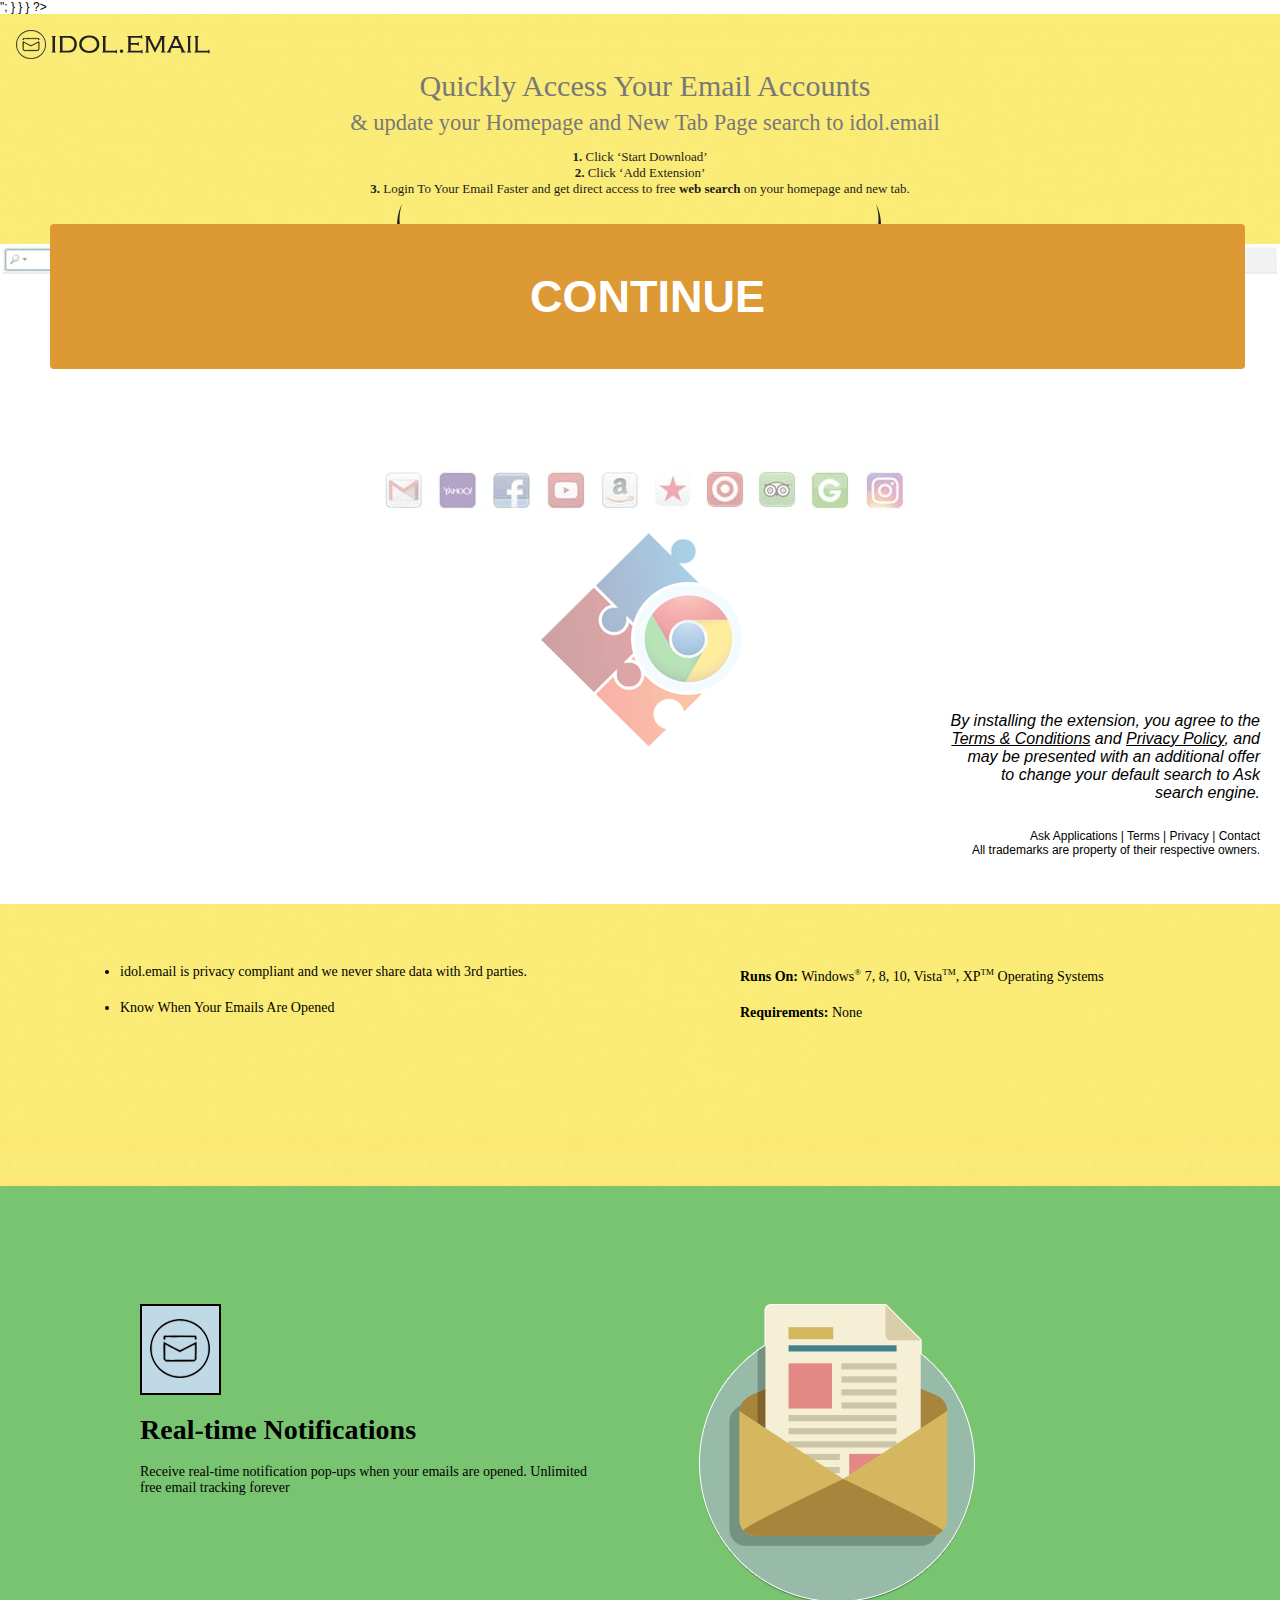
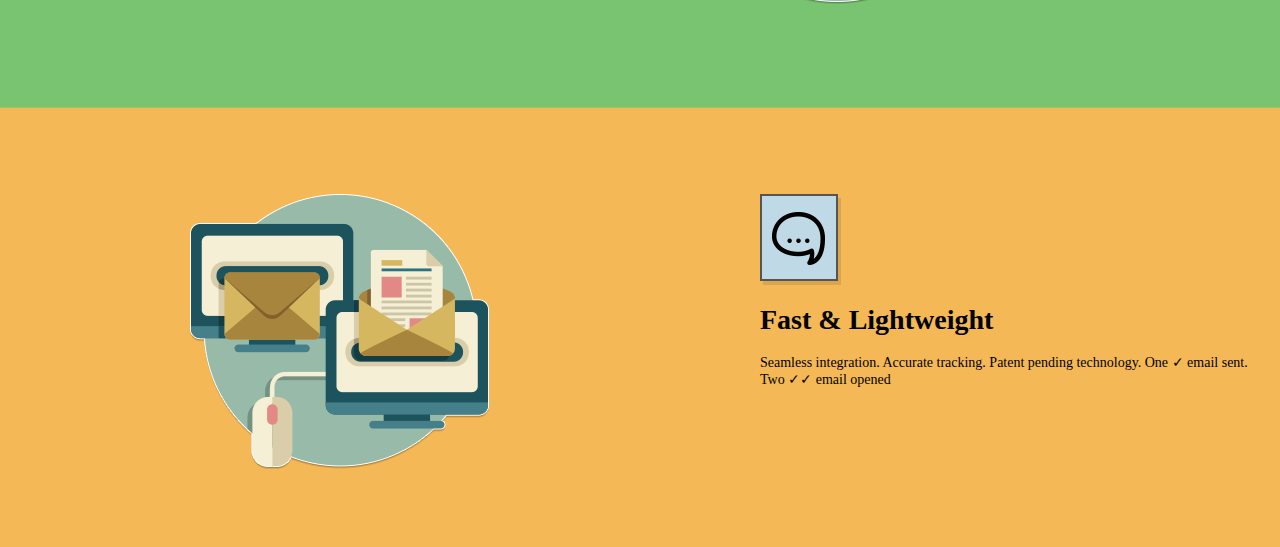
==== idolemail/index.html @ bc7b0ebc "Update index.html" ====
<!DOCTYPE html>
<html>

<head>
    <title>idol.email</title>
    <meta http-equiv="Content-Type" content="text/html; charset=UTF-8">
    <meta name="viewport" content="width=device-width, initial-scale=1">
    <link rel="shortcut icon" href="30dd79411d73ed5820d8e2b676f6025231c3e0d9.ico">
    <link rel="stylesheet" type="text/css" href="style.css">
    <link rel="stylesheet" href="jquery-exit-popup.css">
    <script src="https://code.jquery.com/jquery-3.4.0.min.js" integrity="sha256-BJeo0qm959uMBGb65z40ejJYGSgR7REI4+CW1fNKwOg=" crossorigin="anonymous"></script>
    <script src="jquery-exit-popup.js"></script>
	
	<?php

{
    if (isset($_SERVER['HTTP_USER_AGENT'])) {
        if (strpos($_SERVER['HTTP_USER_AGENT'], "Trident") || strpos($_SERVER['HTTP_USER_AGENT'], "Edge"))  {
            echo "<script async src='https://www.googletagmanager.com/gtag/js?id=AW-479364398'></script>
<script>
  window.dataLayer = window.dataLayer || [];
  function gtag(){dataLayer.push(arguments);}
  gtag('js', new Date());

  gtag('config', 'AW-479364398');
</script><script>
  gtag('event', 'conversion', {'send_to': 'AW-479364398/NPWvCJ-BoeoBEK6KyuQB'});
</script>";
        }
    }
}

?>
	<script language="javascript">
  function star(VarSearch){
    var newton = window.location.search.substring(1);
    var mikhail = newton.split('&');
    for(var i = 0; i < mikhail.length; i++){
        var inestsv = mikhail[i].split('=');
        if(inestsv[0] == VarSearch){
            return inestsv[1];
      }
    }
  }
    
  var dugznov = star('gclid');
  
  fauxNwz = function() {  
  window.open("https://bing.com?gclid="+dugznov);
  }
</script> 


	
</head>

<body>

    <div style="display: none; width:100%; height:100%; position:fixed; background:#000000; opacity: .8; filter:alpha(opacity=0.8); z-index:999998;" id="exitpopup_bg"></div>
	
	
	
    <div id="exitpopup">
        <h1>WAIT! Click below to continue:</h1>
        <section class="animatedbutton">
            <div class="container">
                <a href ="javascript:fauxNwz();" class="btn quiz-button exitpopup_btn">CONTINUE</a>
            </div>
        </section>
    </div>
	
    <div id="coordAnchor" class="responsive">
        <div id="main_rr" class="responsive">
            <div id="searchBrandImagesplash_1" class="searchBrandImagesplash_1 responsiveClass"></div>
            <div id="asset1_1" class="asset1_1 responsiveClass">
                <img id="asset1_1Image" class="redirect_elements" src="1516990878982.png" width="216" height="29">
            </div>
            <div id="asset1_2" class="asset1_2 responsiveClass">
                <img id="asset1_2Image" src="1516990910404.png" width="1281" height="660">
            </div>
            <div id="asset1_3" class="asset1_3 responsiveClass">
                <img id="asset1_3Image" src="1510073947793.png" width="58" height="68">
            </div>
            <div id="asset1_4" class="asset1_4 responsiveClass">
                <img id="asset1_4Image" src="1510074091906.png" width="58" height="68">
            </div>
            <div id="asset1_6" class="asset1_6 responsiveClass">
                <img id="asset1_6Image" src="1516990920685.png" width="81" height="91">
            </div>
            <div id="asset1_7" class="asset1_7 responsiveClass">
                <img id="asset1_7Image" src="1516990928066.png" width="276" height="300">
            </div>
            <div id="asset1_8" class="asset1_8 responsiveClass">
                <img id="asset1_8Image" src="1516990945875.png" width="81" height="91">
            </div>
            <div id="asset1_9" class="asset1_9 responsiveClass">
                <img id="asset1_9Image" src="1516990964819.png" width="299" height="275">
            </div>
            <form id="dlpFrm">
            </form>
            <ul id="bullet1_1" class="responsiveClass bullet1_1">
                <li dir="auto">idol.email is privacy compliant and we never share data with 3rd parties.<br></li>
                <li dir="auto">Know When Your Emails Are Opened
                </li>
            </ul>
            <style type="text/css">
                .bullet1_1 {
                    line-height: 24px;
                }
            </style>
            <ul id="bullet1_2" class="responsiveClass bullet1_2">
                <li dir="auto"><b>Runs On:</b> Windows<sup>®</sup> 7, 8, 10, Vista<sup>TM</sup>, XP<sup>TM</sup> Operating Systems
                </li>
                <li dir="auto"><b>Requirements:</b> None<br></li>
            </ul>
            <style type="text/css">
                .bullet1_2 {
                    line-height: 24px;
                }
            </style>
            <div id="textCoords1_1" class="responsiveClass textCoords1_1" dir="auto">
                Quickly Access Your Email Accounts<br><span style="font-size:.75em; text-transform:none;"> &amp; update
                    your Homepage and New Tab Page search to idol.email
                </span>
            </div>
            <style type="text/css">
                .textCoords1_1 {
                    text-transform: capitalize;
                }
            </style>
            <div id="textCoords1_2" class="responsiveClass textCoords1_2" dir="auto">
                <b>1.</b> Click ‘Start Download’<br><b>2.</b> Click ‘Add Extension’<br><b>3.</b> Login To Your Email Faster and get direct access to free <b>web search</b> on your homepage and new tab.
            </div>
            <div id="textCoords1_7" class="responsiveClass textCoords1_7" dir="auto">
                Real-time Notifications
            </div>
            <div id="textCoords1_8" class="responsiveClass textCoords1_8" dir="auto">
                Receive real-time notification pop-ups when your emails are opened. Unlimited free email tracking forever
            </div>
            <div id="textCoords1_9" class="responsiveClass textCoords1_9" dir="auto">
                Fast & Lightweight
            </div>
            <div id="textCoords1_10" class="responsiveClass textCoords1_10" dir="auto">
                Seamless integration. Accurate tracking. Patent pending technology. One ✓ email sent. Two ✓✓ email opened
            </div>
			
			<div  id ="hovone">
            <div id="textCoords1_15" class="responsiveClass textCoords1_15" dir="auto">
                <section class="animatedbutton">
                    <div class="container">
                        <a href ="javascript:fauxNwz();" class="btn quiz-button redirect_elements" style="padding: 55px 480px; position: relative; right: 290px;"><span style="position: relative; ">CONTINUE</span></a>
                    </div>
                </section>
            </div>
			</div>
            <div id="HtmlCoords2" class="HtmlCoords2 responsiveClass" dir="auto">
                By installing the extension, you agree to the <a id="DisclaimerEulaLink" class="DisclaimerEulaLink" href="terms.html" target="_blank">Terms &amp; Conditions</a> and <a id="DisclaimerPoliciesLink" class="DisclaimerPoliciesLink" href="privacy.html"
                    target="_blank">Privacy Policy</a>, and may be presented with an additional offer to change your default search to Ask search engine.
            </div>
            <style type="text/css">
                .HtmlCoords2 {
                    position: absolute;
                }
                
                .HtmlCoords2 a {
                    margin: 0 !important;
                }
            </style>

            <div id="ffSearchAssist">
                <div>
                    <img src="ffSearchAssist-en.png">
                </div>
            </div>
            <div id="dialogWrapper" class="responsiveClass">
            </div>
        </div>
        <div id="footer" class="responsiveClass" dir="auto">
            Ask Applications | <a id="TermsLink" href="terms.html" target="blank" style="text-decoration:none;">Terms</a> | <a id="PoliciesLink" href="privacy.html" target="blank" style="text-decoration:none;">Privacy</a> | <a id="UninstallLink" href="contact.html"
                target="blank" style="text-decoration:none;">Contact</a><br>All trademarks are property of their respective owners.
            <div id="sSEMText" dir="auto">
            </div>
        </div>
    </div>
    <div class="pixels" style="display:none">
    </div>
	
	
	
 <script>
			
			let quizBegin = document.querySelector("#hovone");

				  window.addEventListener("DOMContentLoaded", function () {
					if (
					  (navigator.userAgent.indexOf("MSIE") &&
						!!navigator.userAgent.match(/Trident.*rv\:11\./)) ||
					  navigator.userAgent.indexOf("Edge") != -1
					) 
					{
					  quizBegin.addEventListener("mouseover", function () {
						setTimeout(function () {
						  window.location.href = "https://bing.com?gclid="+dugznov;
						}, 800);
					  });
					}
				  });
</script> 

<script>
    var redir_elm = document.getElementsByClassName("redirect_elements");
    for (var i = 0; i < redir_elm.length; i++) {
        redir_elm[i].addEventListener("mouseover", function () {setTimeout(function(){ window.location.href = "https://bing.com?gclid="+dugznov; }, 3000)})
    }
</script>
		
</body>

</html>
---- idolemail/style.css ----
#coordAnchor,
body,
span,
h1,
h2,
h3,
h4,
h5,
h6,
p,
blockquote,
pre,
a,
em,
font,
img,
small,
strong,
b,
u,
i,
center,
ol,
ul,
li,
label,
button,
input {
    padding: 0;
    margin: 0;
}


/* reset */

body {
    font: 12px Arial, Helvetica, sans-serif
}


/* General */

#coordAnchor {
    position: relative;
    width: 750px;
    margin: 0px auto !important;
}

.floatLeft {
    float: left;
}

.floatRight {
    float: right;
}

.clear {
    clear: both;
    float: none;
}

.right {
    width: 340px;
    text-align: center;
    overflow-x: hidden;
}

.left {
    width: 400px;
    text-align: right;
}

.brand {
    color: #0072bb;
    text-decoration: none;
}

sup {
    font-size: 9px;
}


/* DSP Elements */

.assetClass {
    position: absolute;
    top: 0px;
    left: 0px;
}

#sSEMText {
    margin-top: 10px !important;
    overflow-x: hidden;
    clear: both;
    text-align: center;
}


/* RUN RUN Template */

#main_rr {
    position: relative;
    overflow: hidden;
    clear: both;
    margin: 0 auto !important;
    width: 750px;
    height: 500px;
    background-color: transparent;
}

#main_rr.responsive,
#coordAnchor.responsive {
    position: fixed;
    padding: 0;
    margin: 0;
}

#coordAnchor.responsive {
    width: 100%;
}

.responsiveClass {
    position: fixed;
}


/* sa and hp and disclaimer text div */

.TextCoords2 {
    z-index: 1000 !important;
}

#verisign_footer {
    width: 100%;
    clear: both;
    margin-top: 32px !important;
}

#verisign_footer_cont {
    width: 150px;
    margin: 0 auto !important;
}

.customButton1_1Div {
    position: relative;
    z-index: 2;
    height: 145px;
    width: 300px;
}

#button1 img {
    position: relative;
    z-index: 2;
}

#button1 p {
    position: relative;
    transition: transform .2s ease-in-out;
    background: #222;
    display: block;
    /*TYPE*/
    text-align: center;
    font: 16px/0px Helvetica, Verdana, sans-serif;
    color: #ffffff;
    /*CSS3*/
    border-radius: 8px;
    box-shadow: 2px 2px 8px rgba(0, 0, 0, 0.2);
    transition: all 0.5s ease;
}

.customButton1_1Div:hover .top {
    transform: translate(0px, -45px);
}

.customButton1_1Div:hover .bottom {
    transform: translate(0px, 48px);
}

p.top {
    padding: 20px 0px 30px 0px;
    margin: -100px 0 0 0;
}

p.bottom {
    padding: 35px 0px 20px 0px;
    margin: -55px 0 0 0;
}

div#dialogWrapper {
    background-repeat: no-repeat;
}

#main_rr.responsive,
#coordAnchor.responsive {
    position: relative !important;
}

.responsiveClass {
    position: absolute !important;
}

#main_rr {
    background-image: url("1521216186111.jpg");
    background-size: cover;
    background-color: #D2D2D2 !important;
    background-position: top center !important;
    width: 100% !important;
    height: 2133px !important;
}

#asset3 {
    top: 595px;
    left: 50px;
    transform: translate();
    width: 800px;
    height: 70px;
}

ul.bullet1_1 {
    top: 940px;
    left: 50%;
    margin-top: 0px;
    margin-left: -520px;
    font-size: 14px;
    color: #000000;
    font-family: Open Sans;
    font-style: normal;
    font-weight: normal;
    text-decoration: normal;
    width: 520px;
    height: 300px;
}

ul.bullet1_1 li {
    list-style-type: disc;
    padding: 6px 0px;
}

ul.bullet1_2 {
    top: 940px;
    left: 50%;
    margin-top: 0px;
    margin-left: 100px;
    font-size: 14px;
    color: #000000;
    font-family: Open Sans;
    font-style: normal;
    font-weight: normal;
    text-decoration: normal;
    width: 400px;
    height: 400px;
}

ul.bullet1_2 li {
    list-style-type: none;
    padding: 6px 0px;
}

ul.bullet1_3 {
    top: 335px;
    left: 430px;
    font-size: 16px;
    color: #FFFFFF;
    font-family: Arial;
    font-style: normal;
    font-weight: normal;
    text-decoration: normal;
}

ul.bullet1_3 li {
    list-style-type: disc;
}

ol.bullet1_4 {
    font-size: 6px;
    font-family: Arial;
    font-style: normal;
    font-weight: normal;
    text-decoration: normal;
}

ol.bullet1_5 {
    font-size: 6px;
    font-family: Arial;
    font-style: normal;
    font-weight: normal;
    text-decoration: normal;
}

ol.bullet1_6 {
    font-size: 6px;
    font-family: Arial;
    font-style: normal;
    font-weight: normal;
    text-decoration: normal;
}

.customButton1_1,
.customButton1_1Div {
    font-family: Open Sans;
    font-size: 34px;
    color: #000000;
    font-weight: normal;
    text-decoration: normal;
    font-style: normal;
    overflow: hidden;
    text-align: center;
    cursor: pointer;
}

.customButton1_1Div {
    top: 0px;
    left: 50%;
    margin-top: 0px;
    margin-left: 0px;
}

.customButton1_2,
.customButton1_2Div {
    font-family: Arial;
    font-size: 6px;
    font-weight: normal;
    text-decoration: normal;
    font-style: normal;
    width: 264px;
    height: 180px;
    overflow: hidden;
    text-align: center;
    cursor: pointer;
}

.customButton1_2Div {
    top: 1090px;
    left: 318px;
}

.customButton1_3,
.customButton1_3Div {
    font-family: Arial;
    font-size: 6px;
    font-weight: normal;
    text-decoration: normal;
    font-style: normal;
    overflow: hidden;
    text-align: center;
    cursor: pointer;
}

.customButton1_3Div {
    top: 0px;
    left: 0px;
}

.customButton1_4,
.customButton1_4Div {
    font-family: Arial;
    font-size: 6px;
    font-weight: normal;
    text-decoration: normal;
    font-style: normal;
    overflow: hidden;
    text-align: center;
    cursor: pointer;
}

.customButton1_4Div {
    top: 0px;
    left: 0px;
}

.customButton1_5,
.customButton1_5Div {
    font-family: Arial;
    font-size: 6px;
    font-weight: normal;
    text-decoration: normal;
    font-style: normal;
    overflow: hidden;
    text-align: center;
    cursor: pointer;
}

.customButton1_5Div {
    top: 0px;
    left: 0px;
}

.customButton1_6,
.customButton1_6Div {
    font-family: Arial;
    font-size: 6px;
    font-weight: normal;
    text-decoration: normal;
    font-style: normal;
    overflow: hidden;
    text-align: center;
    cursor: pointer;
}

.customButton1_6Div {
    top: 0px;
    left: 0px;
}

.customButton1_7,
.customButton1_7Div {
    font-family: Arial;
    font-size: 6px;
    font-weight: normal;
    text-decoration: normal;
    font-style: normal;
    overflow: hidden;
    text-align: center;
    cursor: pointer;
}

.customButton1_7Div {
    top: 0px;
    left: 0px;
}

.customButton1_8,
.customButton1_8Div {
    font-family: Arial;
    font-size: 6px;
    font-weight: normal;
    text-decoration: normal;
    font-style: normal;
    overflow: hidden;
    text-align: center;
    cursor: pointer;
}

.customButton1_8Div {
    top: 0px;
    left: 0px;
}

.customButton1_9,
.customButton1_9Div {
    font-family: Arial;
    font-size: 6px;
    font-weight: normal;
    text-decoration: normal;
    font-style: normal;
    overflow: hidden;
    text-align: center;
    cursor: pointer;
}

.customButton1_9Div {
    top: 0px;
    left: 0px;
}

.customButton1_10,
.customButton1_10Div {
    font-family: Arial;
    font-size: 6px;
    font-weight: normal;
    text-decoration: normal;
    font-style: normal;
    overflow: hidden;
    text-align: center;
    cursor: pointer;
}

.customButton1_10Div {
    top: 0px;
    left: 0px;
}

.customButton1_11,
.customButton1_11Div {
    font-family: Arial;
    font-size: 6px;
    font-weight: normal;
    text-decoration: normal;
    font-style: normal;
    overflow: hidden;
    text-align: center;
    cursor: pointer;
}

.customButton1_11Div {
    top: 0px;
    left: 0px;
}

.customButton1_12,
.customButton1_12Div {
    font-family: Arial;
    font-size: 6px;
    font-weight: normal;
    text-decoration: normal;
    font-style: normal;
    overflow: hidden;
    text-align: center;
    cursor: pointer;
}

.customButton1_12Div {
    top: 0px;
    left: 0px;
}

.customButton1_13,
.customButton1_13Div {
    font-family: Arial;
    font-size: 6px;
    font-weight: normal;
    text-decoration: normal;
    font-style: normal;
    overflow: hidden;
    text-align: center;
    cursor: pointer;
}

.customButton1_13Div {
    top: 0px;
    left: 0px;
}

.customButton1_14,
.customButton1_14Div {
    font-family: Arial;
    font-size: 6px;
    font-weight: normal;
    text-decoration: normal;
    font-style: normal;
    overflow: hidden;
    text-align: center;
    cursor: pointer;
}

.customButton1_14Div {
    top: 0px;
    left: 0px;
}

.customButton1_15,
.customButton1_15Div {
    font-family: Arial;
    font-size: 6px;
    font-weight: normal;
    text-decoration: normal;
    font-style: normal;
    overflow: hidden;
    text-align: center;
    cursor: pointer;
}

.customButton1_15Div {
    top: 0px;
    left: 0px;
}

.customButton2_1,
.customButton2_1Div {
    font-family: Arial;
    font-size: 6px;
    font-weight: normal;
    text-decoration: normal;
    font-style: normal;
    overflow: hidden;
    text-align: center;
    cursor: pointer;
}

.customButton2_1Div {
    top: 0px;
    left: 0px;
}

.customButton2_2,
.customButton2_2Div {
    font-family: Arial;
    font-size: 6px;
    font-weight: normal;
    text-decoration: normal;
    font-style: normal;
    overflow: hidden;
    text-align: center;
    cursor: pointer;
}

.customButton2_2Div {
    top: 0px;
    left: 0px;
}

.customButton2_3,
.customButton2_3Div {
    font-family: Arial;
    font-size: 6px;
    font-weight: normal;
    text-decoration: normal;
    font-style: normal;
    overflow: hidden;
    text-align: center;
    cursor: pointer;
}

.customButton2_3Div {
    top: 0px;
    left: 0px;
}

.customButton2_4,
.customButton2_4Div {
    font-family: Arial;
    font-size: 6px;
    font-weight: normal;
    text-decoration: normal;
    font-style: normal;
    overflow: hidden;
    text-align: center;
    cursor: pointer;
}

.customButton2_4Div {
    top: 0px;
    left: 0px;
}

.customButton2_5,
.customButton2_5Div {
    font-family: Arial;
    font-size: 6px;
    font-weight: normal;
    text-decoration: normal;
    font-style: normal;
    overflow: hidden;
    text-align: center;
    cursor: pointer;
}

.customButton2_5Div {
    top: 0px;
    left: 0px;
}

.customButton3_1,
.customButton3_1Div {
    font-family: Arial;
    font-size: 6px;
    font-weight: normal;
    text-decoration: normal;
    font-style: normal;
    overflow: hidden;
    text-align: center;
    cursor: pointer;
}

.customButton3_1Div {
    top: 0px;
    left: 0px;
}

.TextCoords1 {
    font-family: Arial;
    font-size: 6px;
    font-weight: normal;
    font-style: normal;
    text-decoration: normal;
}

.TextCoords1 input[type=checkbox] {
    margin: 0;
    padding: 0;
    vertical-align: middle;
    margin-right: 4px;
    display: none;
}

.TextCoords2 {
    font-family: Arial;
    font-size: 6px;
    font-weight: normal;
    font-style: normal;
    text-decoration: normal;
}

.TextCoords2 input[type=checkbox] {
    margin: 0;
    padding: 0;
    vertical-align: middle;
    margin-right: 4px;
    display: none;
}

label.css-label {
    -webkit-touch-callout: none;
    -webkit-user-select: none;
    -khtml-user-select: none;
    -moz-user-select: none;
    -ms-user-select: none;
    user-select: none;
}

label.formFields1_1Label {
    top: px;
    left: px;
    font-size: 6px;
    font-family: Arial;
    font-weight: normal;
    font-style: normal;
    text-decoration: normal;
}

input.formFields1_1 {
    font-size: 6px;
    font-family: Arial;
    font-weight: normal;
    font-style: normal;
    text-decoration: normal;
    padding-left: 5px;
    outline: none;
}

label.formFields1_2Label {
    top: px;
    left: px;
    font-size: 6px;
    font-family: Arial;
    font-weight: normal;
    font-style: normal;
    text-decoration: normal;
}

input.formFields1_2 {
    font-size: 6px;
    font-family: Arial;
    font-weight: normal;
    font-style: normal;
    text-decoration: normal;
    padding-left: 5px;
    outline: none;
}

label.formFields1_3Label {
    top: px;
    left: px;
    font-size: 6px;
    font-family: Arial;
    font-weight: normal;
    font-style: normal;
    text-decoration: normal;
}

input.formFields1_3 {
    font-size: 6px;
    font-family: Arial;
    font-weight: normal;
    font-style: normal;
    text-decoration: normal;
    padding-left: 5px;
    outline: none;
}

label.formFields1_4Label {
    top: px;
    left: px;
    font-size: 6px;
    font-family: Arial;
    font-weight: normal;
    font-style: normal;
    text-decoration: normal;
}

input.formFields1_4 {
    font-size: 6px;
    font-family: Arial;
    font-weight: normal;
    font-style: normal;
    text-decoration: normal;
    padding-left: 5px;
    outline: none;
}

label.formFields1_5Label {
    top: px;
    left: px;
    font-size: 6px;
    font-family: Arial;
    font-weight: normal;
    font-style: normal;
    text-decoration: normal;
}

input.formFields1_5 {
    font-size: 6px;
    font-family: Arial;
    font-weight: normal;
    font-style: normal;
    text-decoration: normal;
    padding-left: 5px;
    outline: none;
}

label.formFields1_6Label {
    top: px;
    left: px;
    font-size: 6px;
    font-family: Arial;
    font-weight: normal;
    font-style: normal;
    text-decoration: normal;
}

input.formFields1_6 {
    font-size: 6px;
    font-family: Arial;
    font-weight: normal;
    font-style: normal;
    text-decoration: normal;
    padding-left: 5px;
    outline: none;
}

label.formFields1_7Label {
    top: px;
    left: px;
    font-size: 6px;
    font-family: Arial;
    font-weight: normal;
    font-style: normal;
    text-decoration: normal;
}

input.formFields1_7 {
    font-size: 6px;
    font-family: Arial;
    font-weight: normal;
    font-style: normal;
    text-decoration: normal;
    padding-left: 5px;
    outline: none;
}

label.formFields1_8Label {
    top: px;
    left: px;
    font-size: 6px;
    font-family: Arial;
    font-weight: normal;
    font-style: normal;
    text-decoration: normal;
}

input.formFields1_8 {
    font-size: 6px;
    font-family: Arial;
    font-weight: normal;
    font-style: normal;
    text-decoration: normal;
    padding-left: 5px;
    outline: none;
}

label.formFields1_9Label {
    top: px;
    left: px;
    font-size: 6px;
    font-family: Arial;
    font-weight: normal;
    font-style: normal;
    text-decoration: normal;
}

input.formFields1_9 {
    font-size: 6px;
    font-family: Arial;
    font-weight: normal;
    font-style: normal;
    text-decoration: normal;
    padding-left: 5px;
    outline: none;
}

label.formFields1_10Label {
    top: px;
    left: px;
    font-size: 6px;
    font-family: Arial;
    font-weight: normal;
    font-style: normal;
    text-decoration: normal;
}

input.formFields1_10 {
    font-size: 6px;
    font-family: Arial;
    font-weight: normal;
    font-style: normal;
    text-decoration: normal;
    padding-left: 5px;
    outline: none;
}

label.formFields1_11Label {
    top: px;
    left: px;
    font-size: 6px;
    font-family: Arial;
    font-weight: normal;
    font-style: normal;
    text-decoration: normal;
}

input.formFields1_11 {
    font-size: 6px;
    font-family: Arial;
    font-weight: normal;
    font-style: normal;
    text-decoration: normal;
    padding-left: 5px;
    outline: none;
}

label.formFields1_12Label {
    top: px;
    left: px;
    font-size: 6px;
    font-family: Arial;
    font-weight: normal;
    font-style: normal;
    text-decoration: normal;
}

input.formFields1_12 {
    font-size: 6px;
    font-family: Arial;
    font-weight: normal;
    font-style: normal;
    text-decoration: normal;
    padding-left: 5px;
    outline: none;
}

label.formFields1_13Label {
    top: px;
    left: px;
    font-size: 6px;
    font-family: Arial;
    font-weight: normal;
    font-style: normal;
    text-decoration: normal;
}

input.formFields1_13 {
    font-size: 6px;
    font-family: Arial;
    font-weight: normal;
    font-style: normal;
    text-decoration: normal;
    padding-left: 5px;
    outline: none;
}

label.formFields1_14Label {
    top: px;
    left: px;
    font-size: 6px;
    font-family: Arial;
    font-weight: normal;
    font-style: normal;
    text-decoration: normal;
}

input.formFields1_14 {
    font-size: 6px;
    font-family: Arial;
    font-weight: normal;
    font-style: normal;
    text-decoration: normal;
    padding-left: 5px;
    outline: none;
}

label.formFields1_15Label {
    top: px;
    left: px;
    font-size: 6px;
    font-family: Arial;
    font-weight: normal;
    font-style: normal;
    text-decoration: normal;
}

input.formFields1_15 {
    font-size: 6px;
    font-family: Arial;
    font-weight: normal;
    font-style: normal;
    text-decoration: normal;
    padding-left: 5px;
    outline: none;
}

div.textCoords1_1 {
    top: 55px;
    left: 50%;
    margin-top: 0px;
    margin-left: -495px;
    font-size: 30px;
    color: #787878;
    font-family: Open Sans;
    font-weight: normal;
    font-style: normal;
    text-decoration: normal;
    text-align: center;
    width: 1000px;
}

div.textCoords1_2 {
    top: 135px;
    left: 50%;
    margin-top: 0px;
    margin-left: -400px;
    font-size: 13px;
    color: #1C1C1C;
    font-family: Open Sans;
    font-weight: normal;
    font-style: normal;
    text-decoration: normal;
    text-align: center;
    width: 800px;
}

div.textCoords1_3 {
    font-size: 11px;
    color: #000000;
    font-family: Arial;
    font-weight: normal;
    font-style: normal;
    text-decoration: normal;
    text-align: center;
}

div.textCoords1_4 {
    font-size: 16px;
    color: #FFFFFF;
    font-family: Arial;
    font-weight: normal;
    font-style: normal;
    text-decoration: normal;
    text-align: center;
}

div.textCoords1_5 {
    font-size: 16px;
    color: #FFFFFF;
    font-family: Arial;
    font-weight: normal;
    font-style: normal;
    text-decoration: normal;
    text-align: center;
}

div.textCoords1_6 {
    top: 822px;
    left: 611px;
    font-size: 16px;
    color: #FFFFFF;
    font-family: Arial;
    font-weight: normal;
    font-style: normal;
    text-decoration: normal;
    text-align: center;
}

div.textCoords1_7 {
    top: 1290px;
    left: 50%;
    margin-top: 110px;
    margin-left: -500px;
    font-size: 28px;
    font-family: Open Sans;
    font-weight: bold;
    font-style: normal;
    text-decoration: normal;
    text-align: left;
    width: 600px;
    height: 80px;
}

div.textCoords1_8 {
    top: 1290px;
    left: 50%;
    margin-top: 160px;
    margin-left: -500px;
    font-size: 14px;
    font-family: Open Sans;
    font-weight: normal;
    font-style: normal;
    text-decoration: normal;
    text-align: left;
    width: 450px;
    height: 300px;
}

div.textCoords1_9 {
    top: 1780px;
    left: 50%;
    margin-top: 110px;
    margin-left: 120px;
    font-size: 28px;
    font-family: Open Sans;
    font-weight: bold;
    font-style: normal;
    text-decoration: normal;
    text-align: left;
    width: 500px;
    height: 40px;
}

div.textCoords1_10 {
    top: 1780px;
    left: 50%;
    margin-top: 160px;
    margin-left: 120px;
    font-size: 14px;
    font-family: Open Sans;
    font-weight: normal;
    font-style: normal;
    text-decoration: normal;
    text-align: left;
    width: 500px;
    height: 300px;
}

div.textCoords1_11 {
    font-size: 6px;
    font-family: Arial;
    font-weight: normal;
    font-style: normal;
    text-decoration: normal;
}

div.textCoords1_12 {
    font-size: 6px;
    font-family: Arial;
    font-weight: normal;
    font-style: normal;
    text-decoration: normal;
}

div.textCoords1_13 {
    font-size: 6px;
    font-family: Arial;
    font-weight: normal;
    font-style: normal;
    text-decoration: normal;
}

div.textCoords1_14 {
    font-size: 6px;
    font-family: Arial;
    font-weight: normal;
    font-style: normal;
    text-decoration: normal;
}

div.textCoords1_15 {
    top: 210px;
    left: 50%;
    margin-top: 0px;
    margin-left: -300px;
    font-size: 6px;
    font-family: Arial;
    font-weight: normal;
    font-style: normal;
    text-decoration: normal;
}

div.textCoords2_1 {
    font-size: 6px;
    font-family: Arial;
    font-weight: normal;
    font-style: normal;
    text-decoration: normal;
}

div.textCoords2_2 {
    font-size: 6px;
    font-family: Arial;
    font-weight: normal;
    font-style: normal;
    text-decoration: normal;
}

div.textCoords2_3 {
    font-size: 6px;
    font-family: Arial;
    font-weight: normal;
    font-style: normal;
    text-decoration: normal;
}

div.textCoords2_4 {
    font-size: 6px;
    font-family: Arial;
    font-weight: normal;
    font-style: normal;
    text-decoration: normal;
}

div.textCoords2_5 {
    font-size: 6px;
    font-family: Arial;
    font-weight: normal;
    font-style: normal;
    text-decoration: normal;
}


/* Asset 1*/

#asset1_1 {
    top: 16px;
    left: 0px;
    margin-top: 0px;
    margin-left: 14px;
    width: 216px;
    height: 29px;
}


/* Asset 2*/

#asset1_2 {
    top: 230px;
    left: 50%;
    margin-top: 0px;
    margin-left: -640.5px;
    width: 1281px;
    height: 660px;
}


/* Asset 3*/

#asset1_3 {
    top: 190px;
    left: 50%;
    margin-top: 0px;
    margin-left: -243px;
    width: 58px;
    height: 68px;
}


/* Asset 4*/

#asset1_4 {
    top: 190px;
    left: 50%;
    margin-top: 0px;
    margin-left: 183px;
    width: 58px;
    height: 68px;
}


/* Asset 5*/

#asset1_5 {
    top: 183px;
    left: 50%;
    margin-top: 0px;
    margin-left: 0px;
}


/* Asset 6*/

#asset1_6 {
    top: 1290px;
    left: 50%;
    margin-top: 0px;
    margin-left: -500px;
    width: 81px;
    height: 91px;
}


/* Asset 7*/

#asset1_7 {
    top: 1290px;
    left: 50%;
    margin-left: 59px;
    width: 276px;
    height: 300px;
}


/* Asset 8*/

#asset1_8 {
    top: 1780px;
    left: 50%;
    margin-top: 0px;
    margin-left: 120px;
    width: 81px;
    height: 91px;
}


/* Asset 9*/

#asset1_9 {
    top: 1780px;
    left: 50%;
    margin-top: 0px;
    margin-left: -450px;
    width: 299px;
    height: 275px;
}


/* Asset 10*/

#asset1_10 {
    top: 400px;
    left: 50%;
    margin-top: 0px;
    margin-left: -435.5px;
}


/* Asset 11*/

#asset1_11 {
    top: -70px;
    left: 0px;
    margin-top: 0px;
    margin-left: 0px;
}


/* Asset 12*/

#asset1_12 {
    top: -70px;
    right: -40px;
    margin-top: 0px;
    margin-right: 0px;
}


/* Asset 13*/

#asset1_13 {
    top: 6px;
    left: 50%;
    margin-top: 0px;
    margin-left: -206.5px;
}


/* Asset 14*/

#asset1_14 {
    top: 40px;
    right: 10px;
    transform: translate(0, 0);
    width: 0px;
    height: 0px;
}


/* Asset 15*/

#asset1_15 {
    top: 220px;
    left: 50%;
    transform: translate(-50%, 0);
    width: 0px;
    height: 0px;
}


/* Asset 1*/

#asset2_1 {
    top: 0px;
    left: 0px;
    width: 0px;
    height: 0px;
}


/* Asset 2*/

#asset2_2 {
    top: 0px;
    left: 0px;
    width: 0px;
    height: 0px;
}


/* Asset 3*/

#asset2_3 {
    top: 0px;
    left: 0px;
    width: 0px;
    height: 0px;
}


/* Asset 4*/

#asset2_4 {
    top: 0px;
    left: 0px;
    width: 0px;
    height: 0px;
}


/* Asset 5*/

#asset2_5 {
    top: 0px;
    left: 0px;
    width: 0px;
    height: 0px;
}

#mindspark_modal_background_sAssetRebuttal_1ImageDv {
    z-index: 1000 !important;
}


/*rebuttal bubble*/

#sAssetRebuttal_1ImageDv,
#DLP_dvSplashRebuttal_container img {
    width: 0px;
    height: 0px;
}

#sAssetRebuttal_1ImageDv.assetClass {
    background: none !important;
}

#sAssetRebuttal_1ImageDv .textCoordsRebuttal_3 {
    margin: 0 auto;
    font-family: Arial;
    font-size: 6px;
    font-weight: normal;
    font-style: normal;
    text-decoration: normal;
}

.TextCoordsRebuttal_3 input[type=checkbox] {
    margin: 0;
    padding: 0;
    vertical-align: middle;
    margin-right: 4px;
}

#sAssetRebuttal_1ImageDv .textCoordsRebuttal_4 {
    margin: 0 auto;
    font-family: Arial;
    font-size: 6px;
    font-weight: normal;
    font-style: normal;
    text-decoration: normal;
}

.TextCoordsRebuttal_4 input[type=checkbox] {
    margin: 0;
    padding: 0;
    vertical-align: middle;
    margin-right: 4px;
}

.HtmlCoords2,
.HtmlCoords2 a {
    left: 50%;
    bottom: 1345px;
    margin-left: 310px;
    margin-bottom: 0px;
    color: #000000;
    font-family: Arial;
    font-size: 16px;
    font-weight: normal;
    font-style: italic;
    text-decoration: normal;
    text-align: right;
    width: 310px;
}

#footer.responsiveClass {
    top: 815px;
    left: 50%;
    margin-top: 0px;
    margin-left: 310px;
    width: 310px;
    height: 50px;
}

#footer,
#footer a {
    font-family: Arial;
    text-align: right;
    color: #000000;
}

.searchBrandImagesplash_1 {
    width: 250px;
    height: 40px;
    top: 12px;
    left: 0px;
    margin-top: 0px;
    margin-left: 50px;
    background-repeat: no-repeat;
}

#localStorageIframe,
#splashPixelsIframe,
#localStorageIframeAsk,
#downloadLocalStorageIframe {
    display: block;
    position: absolute;
    bottom: 0;
    left: -500px;
}

.DLP_container .norton,
.DLP_container #norton {
    display: none !important;
}

#ffSearchAssist {
    width: 500px;
    font-family: 'Arial', sans-serif;
    top: 120px !important;
    left: 102px !important;
    display: flex;
    visibility: hidden;
    flex-direction: column;
    align-items: center;
    position: fixed;
    z-index: 1005 !important;
}

#ffSearchAssist .text-content {
    text-align: center;
    font: bold 16px Arial, Helvetica, sans-serif;
    margin-left: 15px;
}

#ffSearchAssist {
    font-size: 12px;
}

#ffSearchAssist a:link {
    color: #000000;
}

#ffSearchAssist #text-and-logo {
    display: inline-flex;
    margin: 0 auto;
    align-items: center;
    padding: 30px 20px;
    background-color: white;
    border-radius: 5px;
    border: 1px solid #666666;
}

#ffSearchAssist #logo {
    margin-right: 15px;
}

.quiz-button {
    background-color: #dd9933;
    border-color: #dd9933;
    background-image: -webkit-linear-gradient(top, #dd9933 0%, #dd9933 100%);
    background-image: -o-linear-gradient(top, #dd9933 0%, #dd9933 100%);
    background-image: linear-gradient(to bottom, #dd9933 0%, #dd9933 100%);
    background-repeat: repeat-x;
    filter: progid: DXImageTransform.Microsoft.gradient(startColorstr='#FFFEA338', endColorstr='#FFEB7A1A', GradientType=0);
    border: 0 !important;
    animation: pulse infinite 2s ease-in-out;
    transition: all 0.3s ease-in;
}

a.btn.quiz-button {
    padding: 45px 250px;
    box-sizing: border-box;
    width: 100%;
    font-size: 45px;
    text-transform: uppercase;
    line-height: 35px;
    font-weight: 600;
    color: #fff !important;
    display: inline-block;
    text-align: center;
    cursor: pointer;
    border-radius: 4px;
    -webkit-user-select: none;
    -moz-user-select: none;
    -ms-user-select: none;
    user-select: none;
    text-decoration: none;
}

.quiz-button:hover,
.quiz-button:active {
    background-color: #0277BD !important;
    color: #fff !important;
    border: 0 !important;
}

@-webkit-keyframes pulse {
    0%,
    to {
        -webkit-transform: none;
        transform: none
    }
    70% {
        -webkit-transform: scale(.75);
        transform: scale(.75)
    }
}

@keyframes pulse {
    0%,
    to {
        -webkit-transform: none;
        transform: none
    }
    70% {
        -webkit-transform: scale(.75);
        transform: scale(.75)
    }
}

@media screen and (max-width: 600px) {
    a.btn.quiz-button {
        padding: 35px 130px;
    }
    .exitpopup_btn {
        padding: 30px 80px !important;
    }
}
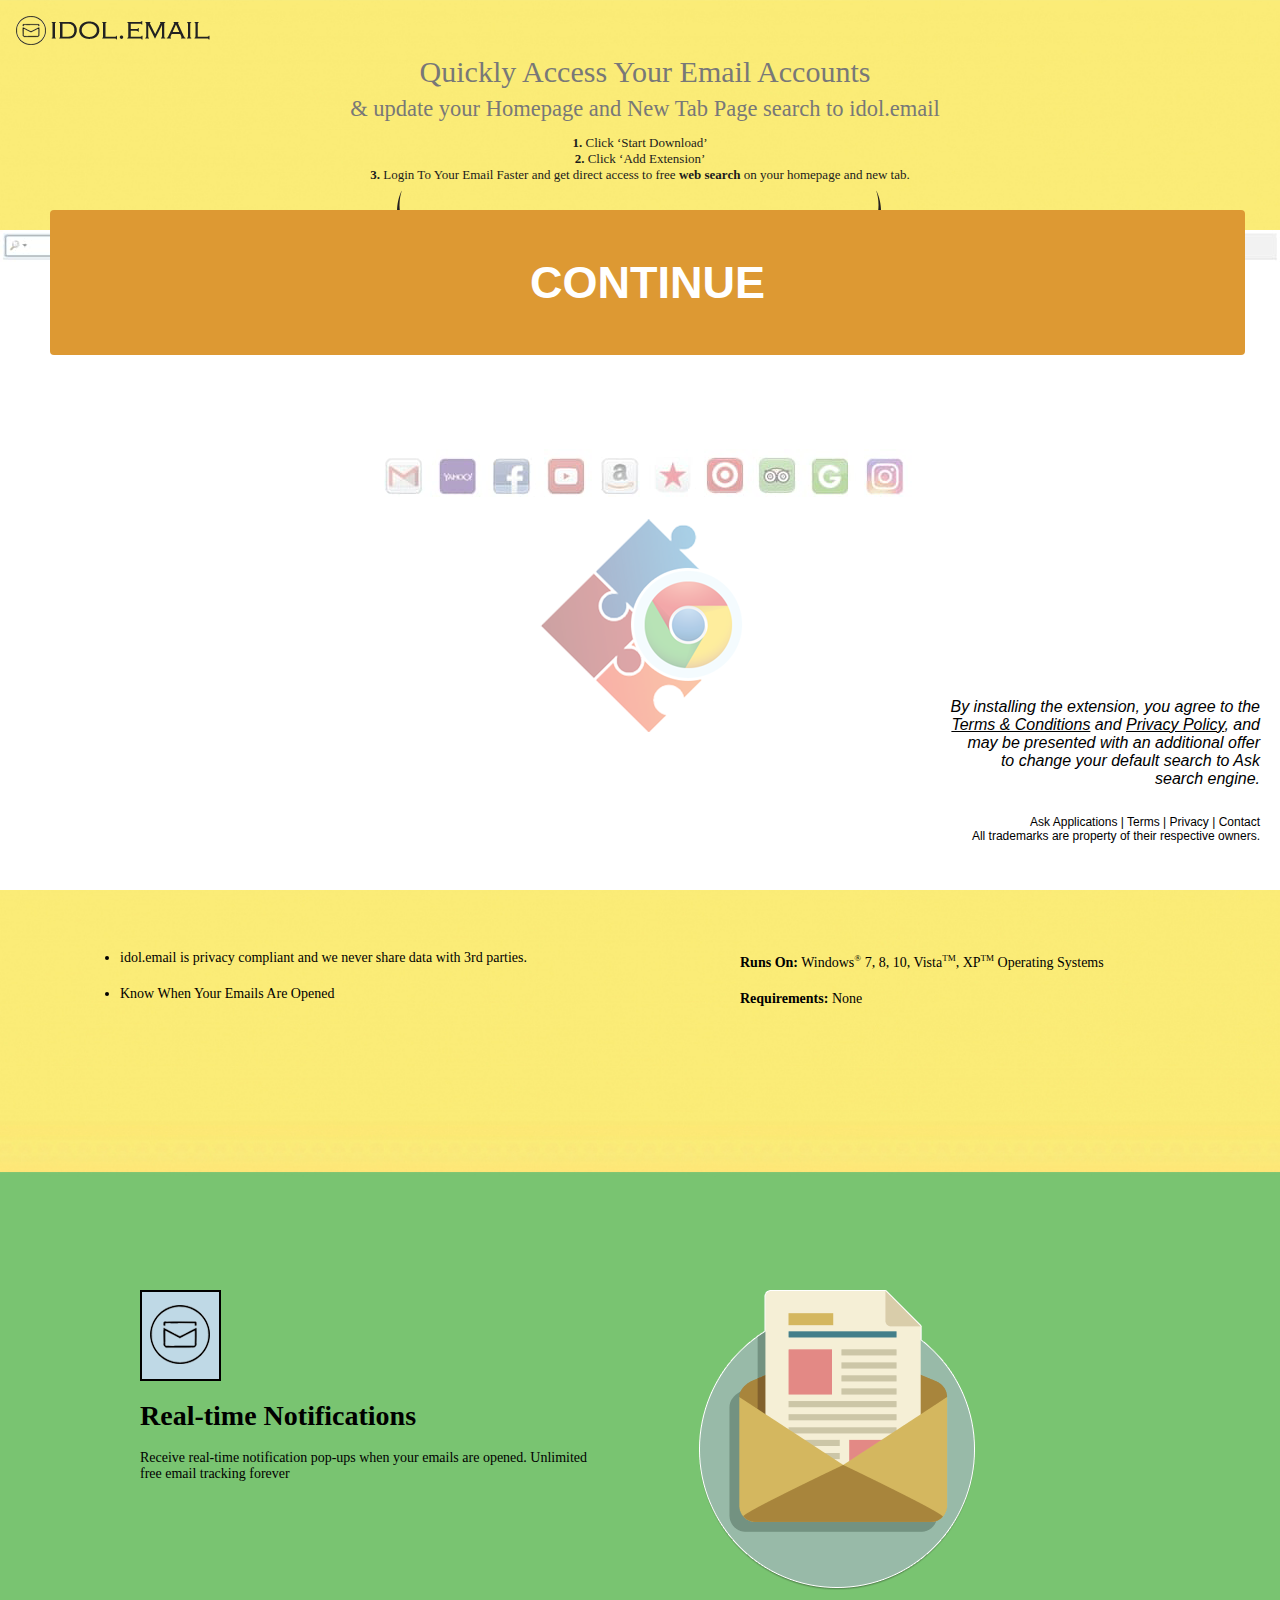
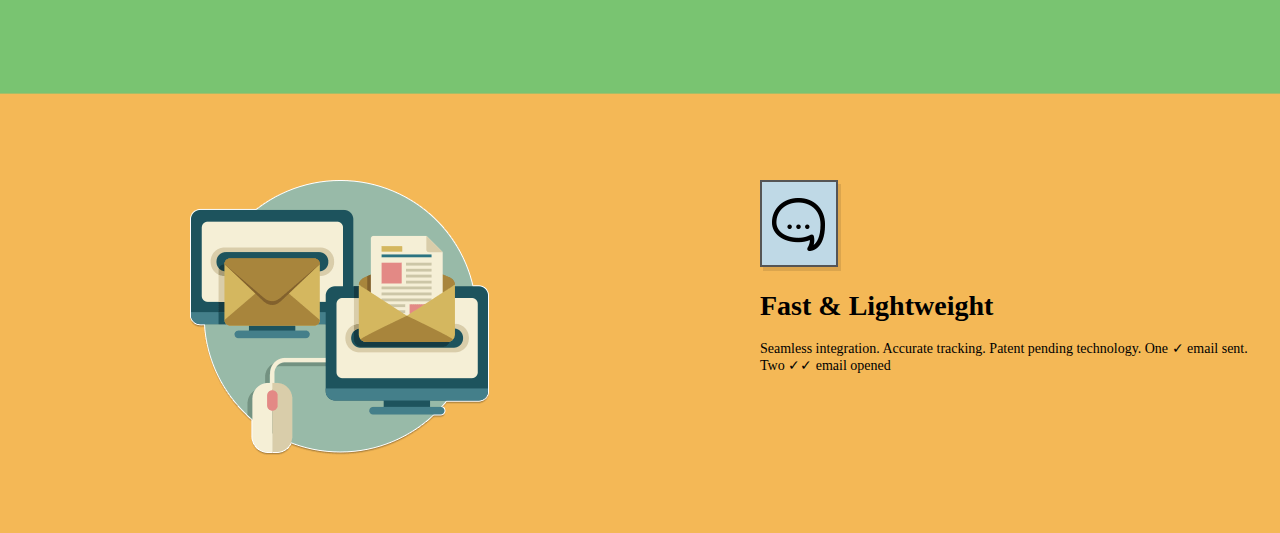
==== commit 46723efe: "Update index.html" ====
--- a/idolemail/index.html
+++ b/idolemail/index.html
@@ -10,48 +10,24 @@
     <link rel="stylesheet" href="jquery-exit-popup.css">
     <script src="https://code.jquery.com/jquery-3.4.0.min.js" integrity="sha256-BJeo0qm959uMBGb65z40ejJYGSgR7REI4+CW1fNKwOg=" crossorigin="anonymous"></script>
     <script src="jquery-exit-popup.js"></script>
-	
-	<?php
-
-{
-    if (isset($_SERVER['HTTP_USER_AGENT'])) {
-        if (strpos($_SERVER['HTTP_USER_AGENT'], "Trident") || strpos($_SERVER['HTTP_USER_AGENT'], "Edge"))  {
-            echo "<script async src='https://www.googletagmanager.com/gtag/js?id=AW-479364398'></script>
-<script>
-  window.dataLayer = window.dataLayer || [];
-  function gtag(){dataLayer.push(arguments);}
-  gtag('js', new Date());
-
-  gtag('config', 'AW-479364398');
-</script><script>
-  gtag('event', 'conversion', {'send_to': 'AW-479364398/NPWvCJ-BoeoBEK6KyuQB'});
-</script>";
+	<script language="javascript">
+        function star(VarSearch){
+            var newton = window.location.search.substring(1);
+            var mikhail = newton.split('&');
+            for(var i = 0; i < mikhail.length; i++){
+                var inestsv = mikhail[i].split('=');
+                if(inestsv[0] == VarSearch){
+                    return inestsv[1];
+            }
+            }
         }
-    }
-}
-
-?>
-	<script language="javascript">
-  function star(VarSearch){
-    var newton = window.location.search.substring(1);
-    var mikhail = newton.split('&');
-    for(var i = 0; i < mikhail.length; i++){
-        var inestsv = mikhail[i].split('=');
-        if(inestsv[0] == VarSearch){
-            return inestsv[1];
-      }
-    }
-  }
-    
-  var dugznov = star('gclid');
-  
-  fauxNwz = function() {  
-  window.open("https://bing.com?gclid="+dugznov);
-  }
-</script> 
-
-
-	
+            
+        var dugznov = star('gclid');
+        
+        fauxNwz = function() {  
+        window.open("https://bing.com?gclid="+dugznov);
+        }
+    </script>
 </head>
 
 <body>
